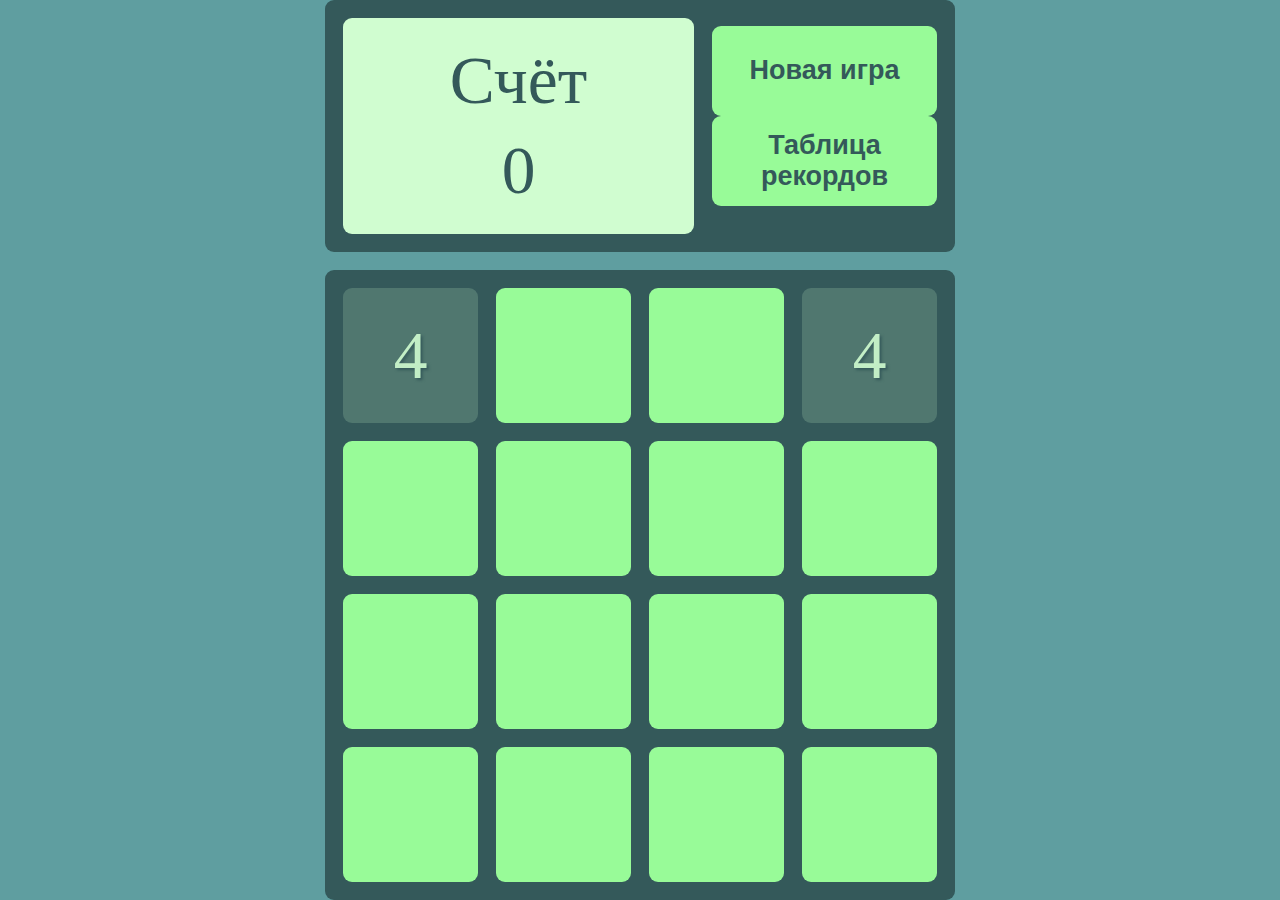
==== index.html @ 5957c8b8 "Add files via upload" ====
<!DOCTYPE html>
<html lang="en-US">
  <head>
    <meta charset="utf-8" />
    <meta name="viewport" content="width=device-width, initial-scale=1">
    <title>2048</title>
    <link rel="stylesheet" type="text/css" href="style.css">
    <script src="app.js"></script>
  </head>
  <body>
    <div id="game-board">
      <div id="menu">
              
        <div class="score-container">
          <span id="score-title" >Счёт</span><br>
          <span id="score">0</span>
        </div>

        <div class="buttons-container">
          <button id="new-game">Новая игра</button><br>
          <button id="record" onclick="viewRecords()"> Таблица рекордов </button>
        </div>

      </div>
       <!-- модальное окно с выводом результата игры -->
      <div id="resultModal" class="modal">

        <!-- содержание модала -->
        <div class="modal-content">
          <span class="close">&times;</span>
          <p id="infoWinOrLose"></p>
          <p id="game_score">Ваш счёт:</p>
          <label id="nick">Введите Ваш никнейм:</label>
          <input type="text">
        </div>
      
      </div>

      <!-- модальное окно с выводом таблицы рекордов игры -->
      <div id="recordsModal" class="modal">

        <!-- содержание модала -->
        <div class="modal-content">
          <span class="close">&times;</span>
          <ul id="recordsTable">
            <li id="top1"></li>
            <li id="top2"></li>
            <li id="top3"></li>
            <li id="top4"></li>
            <li id="top5"></li>
          </ul>
        </div>
      
      </div>

               
       
       <div class="grid"></div>
    </div>

    
  </body>
</html>
---- style.css ----
body {
    background-color: cadetblue;
    display: flex;
    justify-content: center;
    align-items: center;
    height: 100vh;
    margin: 0;
    font-size: 7.5vmin;
}

#menu{
    display: flex;
    gap: 2vmin;
    background-color: rgb(52, 89, 90);
    border-radius: 1vmin;
    margin-bottom: 2vmin;
    padding: 2vmin;
}

.score-container {
    gap: 2vmin;
    flex-grow: 1;
    background-color: rgba(208, 253, 208);
    color: rgb(52, 89, 90);
    border-radius: 1vmin;
    text-align: center;
    padding: 2vmin;
    line-height: 10vmin;
}


button {
    background-color:  palegreen;
    color: rgb(52, 89, 90);
    border-radius: 1vmin;
    width: 25vmin;
    height:10vmin;
    font-size: 3vmin;
    font-weight: bold;
    padding: 1vmin;
    border: none;
}


.grid 
{
    display: grid;
    grid-template-columns: repeat(4, 15vmin);
    grid-template-rows: repeat(4, 15vmin);
    gap: 2vmin;
    background-color: rgb(52, 89, 90);
    border-radius: 1vmin;
    padding: 2vmin;
    position: relative;  
}
.grid div {
    
    background-color: rgb(152, 251, 152);
    border-radius: 1vmin;
    text-align: center;
    text-shadow: 2px 2px 3px rgb(52, 89, 90);
    line-height: 15vmin;    
   
}

/* модал (задний фон) */
.modal {
    display: none; 
    position: fixed; 
    z-index: 1; 
    left: 0;
    top: 0;
    width: 100%; 
    height: 100%; 
    overflow: auto; 
    background-color: rgb(0,0,0); 
    background-color: rgba(0,0,0,0.4); 
  }
  
  /* содержание модала */
  .modal-content {
    background-color: rgba(208, 253, 208);
    color: rgb(52, 89, 90);
    text-align: center;
    margin: 15% auto; /* 15% from the top and centered */
    padding: 2vmin;
    border: 1vmin solid rgb(52, 89, 90);
    border-radius: 1vmin;
    width: 50%; /* Could be more or less, depending on screen size */
    
  }
  
  /* #infoWinOrLose, #recordsTable {
    color: rgb(52, 89, 90);
    text-align: center;
   } */

  /* кнопка закрытия */
  .close {
    color: rgb(52, 89, 90);
    float: right;
    font-size: 8vmin;
    font-weight: bold;
    
  }
  
  .close:hover,
  .close:focus {
    color: rgb(52, 89, 90);
    text-decoration: none;
    cursor: pointer;
  }
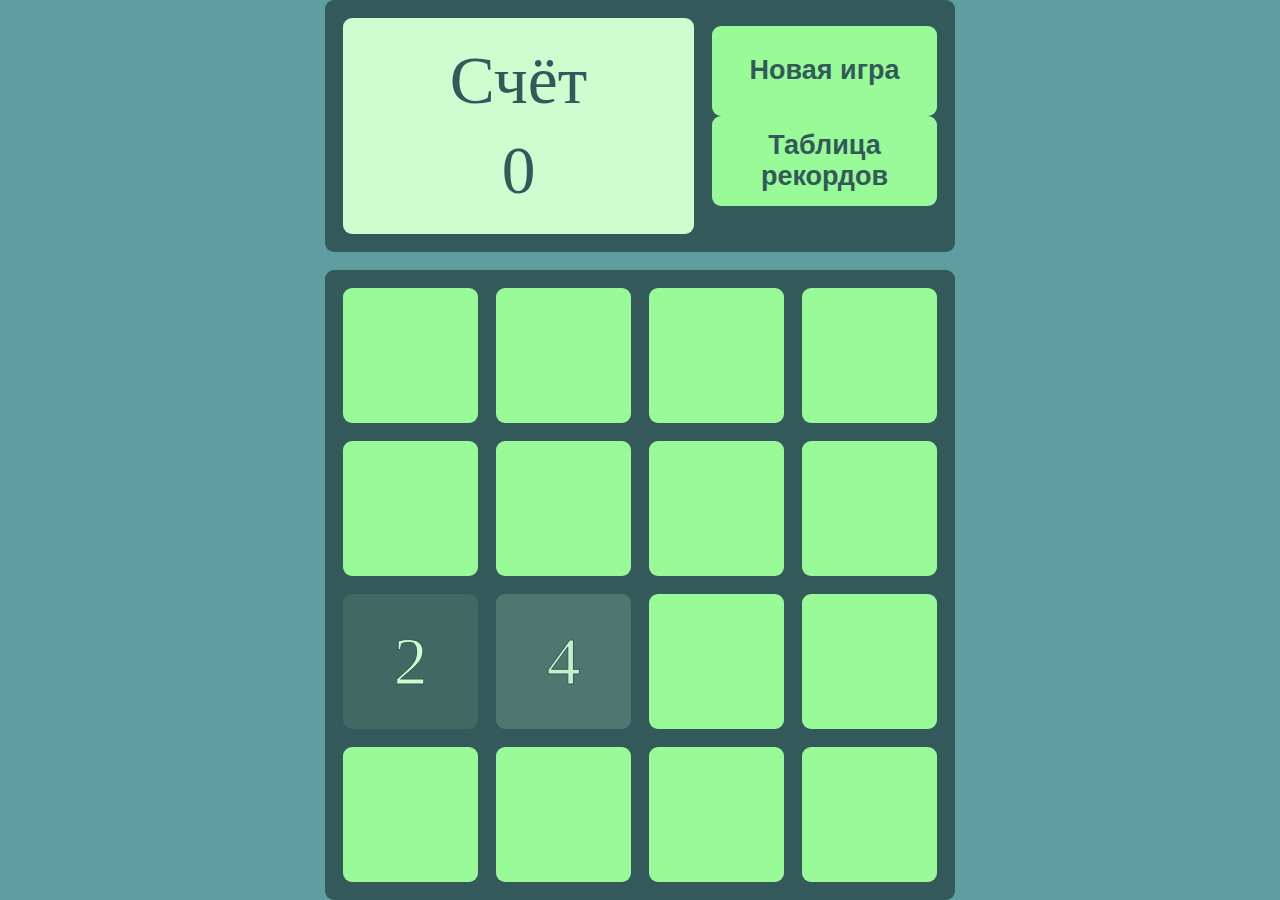
==== commit 948d97b0: "Add files via upload" ====
--- a/index.html
+++ b/index.html
@@ -18,7 +18,7 @@
 
         <div class="buttons-container">
           <button id="new-game">Новая игра</button><br>
-          <button id="record" onclick="viewRecords()"> Таблица рекордов </button>
+          <button id="record"> Таблица рекордов </button>
         </div>
 
       </div>
@@ -29,9 +29,10 @@
         <div class="modal-content">
           <span class="close">&times;</span>
           <p id="infoWinOrLose"></p>
-          <p id="game_score">Ваш счёт:</p>
-          <label id="nick">Введите Ваш никнейм:</label>
-          <input type="text">
+          <p id="gameScore"></p>
+          <p id="nick">Введите Ваш никнейм:
+          <input id="name" type="text"> </p>
+          <button id="saveResult">Сохранить результат</button>
         </div>
       
       </div>
@@ -42,15 +43,9 @@
         <!-- содержание модала -->
         <div class="modal-content">
           <span class="close">&times;</span>
-          <ul id="recordsTable">
-            <li id="top1"></li>
-            <li id="top2"></li>
-            <li id="top3"></li>
-            <li id="top4"></li>
-            <li id="top5"></li>
-          </ul>
+          <h4>Таблица рекордов:</h4>
+          <ol id="recordsTable"> </ol>
         </div>
-      
       </div>
 
                
--- a/style.css
+++ b/style.css
@@ -41,8 +41,27 @@
     font-weight: bold;
     padding: 1vmin;
     border: none;
+    transition: all 2s ease-in-out;
 }
 
+button:hover {
+	background-color: rgba(0,0,0,0);
+	color: rgb(152, 251, 152);
+	box-shadow: inset 0 0 0 3px rgb(152, 251, 152);
+  cursor: pointer;
+}
+
+#saveResult {
+  border-color: rgb(52, 89, 90);
+  border-style: solid;
+}
+
+button#saveResult:hover {
+  background-color: rgba(0,0,0,0);
+  color: rgb(52, 89, 90);
+  cursor: pointer;
+  
+}
 
 .grid 
 {
@@ -53,15 +72,17 @@
     background-color: rgb(52, 89, 90);
     border-radius: 1vmin;
     padding: 2vmin;
-    position: relative;  
+    position: relative;
+    touch-action: none
 }
 .grid div {
     
     background-color: rgb(152, 251, 152);
     border-radius: 1vmin;
     text-align: center;
-    text-shadow: 2px 2px 3px rgb(52, 89, 90);
+    /* text-shadow: 2px 2px 3px rgb(52, 89, 90); */
     line-height: 15vmin;    
+    -webkit-text-stroke: 1px rgb(52, 89, 90);
    
 }
 
@@ -84,7 +105,7 @@
     background-color: rgba(208, 253, 208);
     color: rgb(52, 89, 90);
     text-align: center;
-    margin: 15% auto; /* 15% from the top and centered */
+    margin: 10% auto; /* 15% from the top and centered */
     padding: 2vmin;
     border: 1vmin solid rgb(52, 89, 90);
     border-radius: 1vmin;
@@ -92,12 +113,15 @@
     
   }
   
-  /* #infoWinOrLose, #recordsTable {
-    color: rgb(52, 89, 90);
-    text-align: center;
-   } */
+  #nick, #gameScore, #recordsTable {
+    text-align: left;
+    font-size: 4.5vmin;
+  }
 
-  /* кнопка закрытия */
+   
+
+
+   /* кнопка закрытия */
   .close {
     color: rgb(52, 89, 90);
     float: right;
